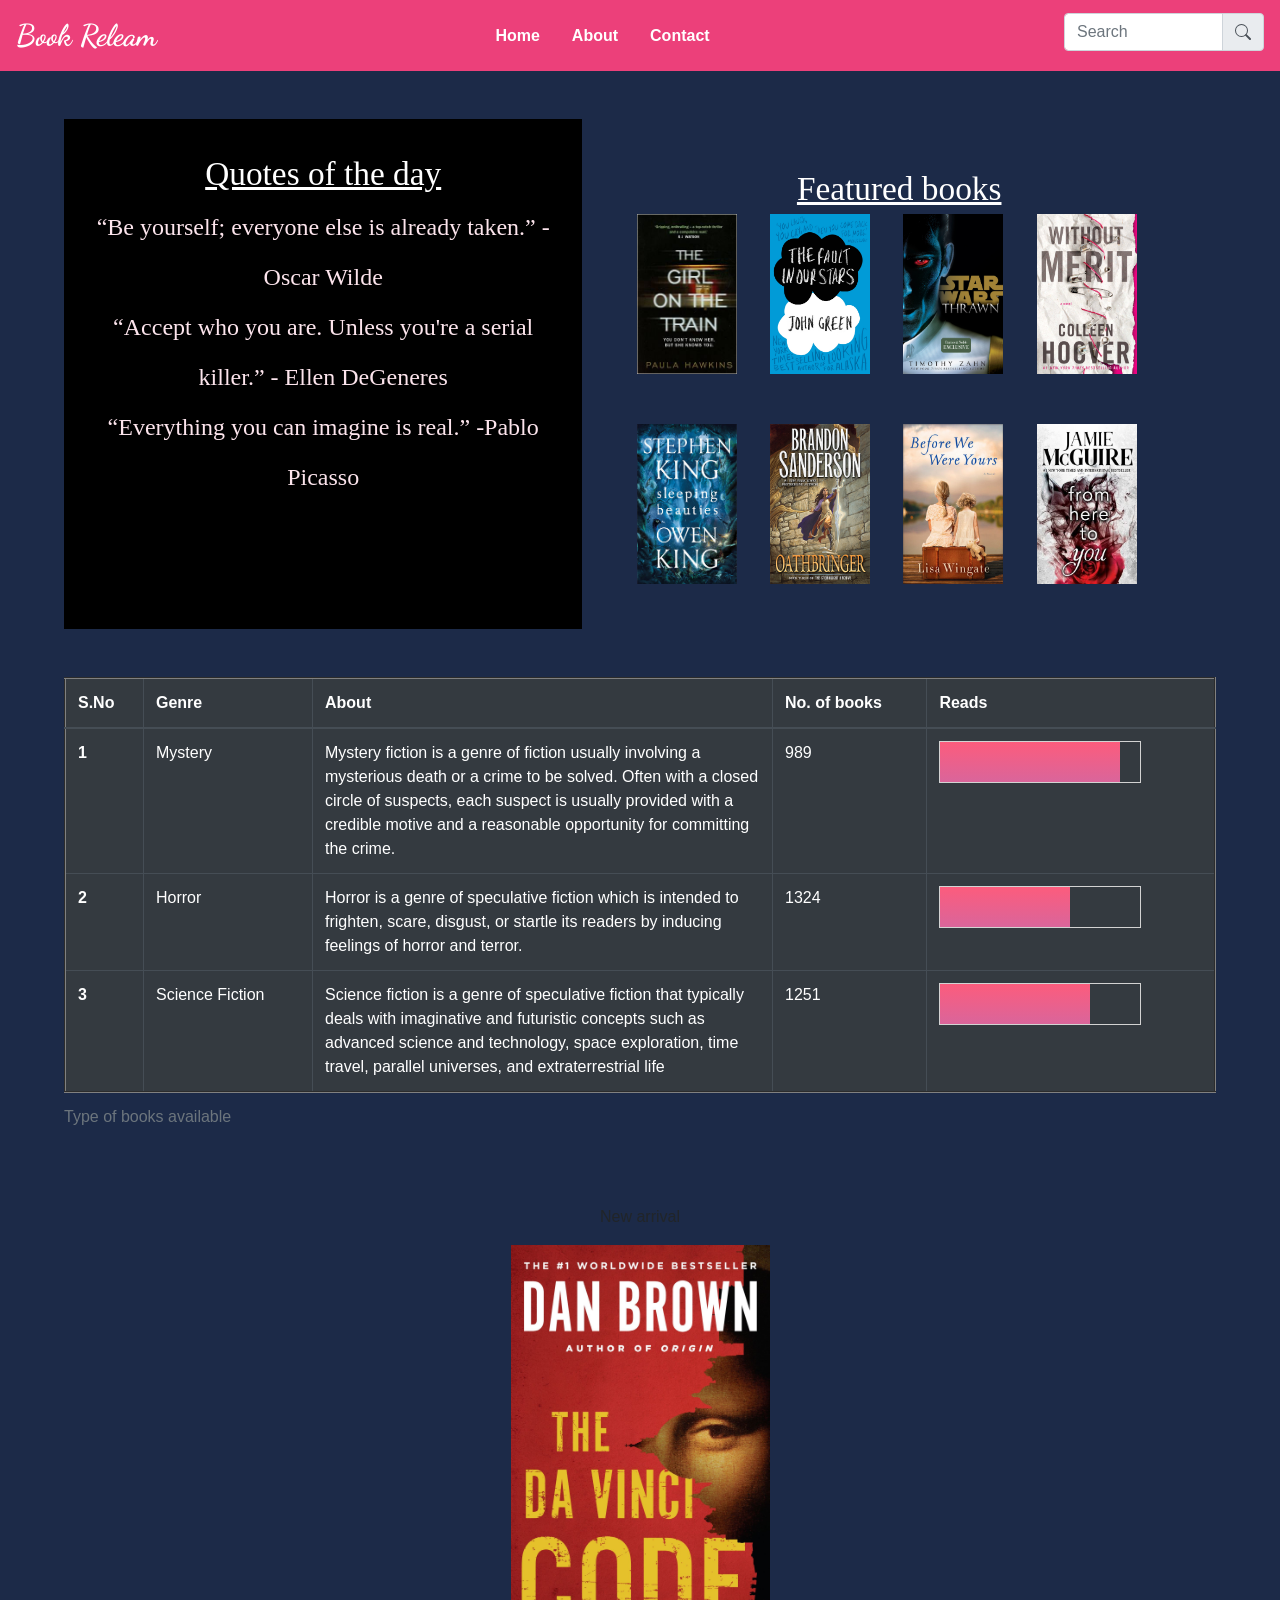
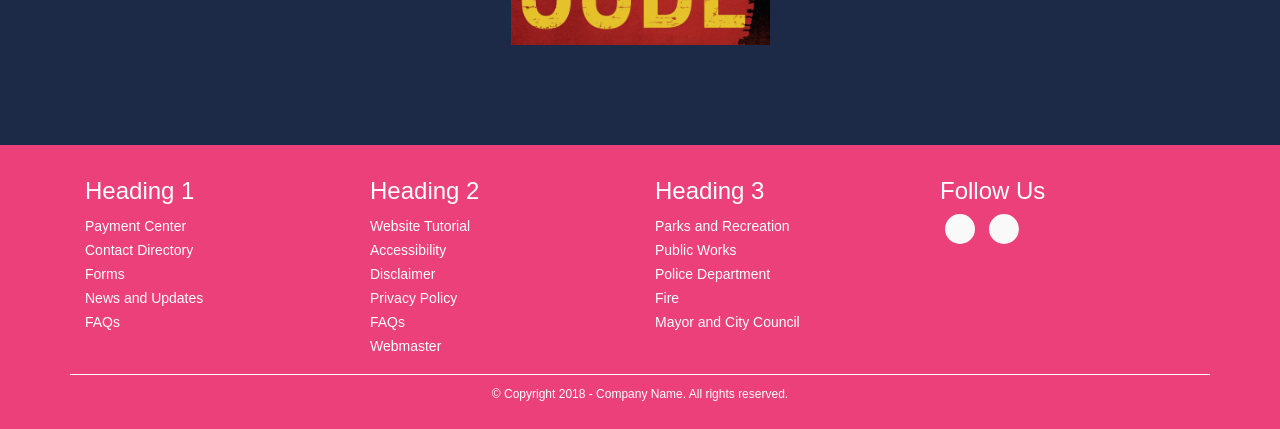
==== lab/html/index.html @ 5e1a0100 "Update index.html" ====
<!doctype html>
<html lang="en">
  <head>
    <!-- Required meta tags -->
    <meta charset="utf-8">
    <meta name="viewport" content="width=device-width, initial-scale=1, shrink-to-fit=no">

    <!-- Bootstrap CSS -->
    <link rel="stylesheet" href="https://stackpath.bootstrapcdn.com/bootstrap/4.5.0/css/bootstrap.min.css" integrity="sha384-9aIt2nRpC12Uk9gS9baDl411NQApFmC26EwAOH8WgZl5MYYxFfc+NcPb1dKGj7Sk" crossorigin="anonymous">
    <link rel="stylesheet" href="../css/style1.css"> 

    <title>Home</title>

    <style type="text/css">

      .quote
 {font-size: 25pt;
  font-family:gabriola, Georgia, times;
  color:white ;
  background-color:black;
  opacity:1;
  position:static;
}

.featured
 {font-size: 25pt;
  font-family:gabriola, Georgia, times;
  color:white;
  width: 55%;
  position:static;
 }   

can{
background: #800080;  /* fallback for old browsers */
background: -webkit-linear-gradient(to right, #ffc0cb, #800080);  /* Chrome 10-25, Safari 5.1-6 */
background: linear-gradient(to right, #ffc0cb, #800080); /* W3C, IE 10+/ Edge, Firefox 16+, Chrome 26+, Opera 12+, Safari 7+ */
}


    </style>
  </head>

  



  <body>
    
  <nav class="navbar navbar-light" id="navbar">
  <a href="index.html" class="navbar-brand " id="logo">Book Releam</a>
  <ul class="nav justify-content-center" class="navlink" style="font-weight: bold;">
  <li class="nav-item">
    <a  href="index.html">Home</a>&emsp;&emsp;
  </li>
  <li class="nav-item">
    <a href="about.html">About</a>&emsp;&emsp;
  </li>
  <li class="nav-item">
    <a href="contact.html">Contact</a>&emsp;&emsp;
  </li>
</ul>
  <!-- Search form -->
<div class="input-group mb-2" style="width: 200px;">
  <input type="text" class="form-control" placeholder="Search" aria-label="Recipient's username" aria-describedby="basic-addon2">
  <div class="input-group-append">
    <span class="input-group-text" id="basic-addon2"><svg class="bi bi-search" width="1em" height="1em" viewBox="0 0 16 16" fill="currentColor" xmlns="http://www.w3.org/2000/svg">
  <path fill-rule="evenodd" d="M10.442 10.442a1 1 0 0 1 1.415 0l3.85 3.85a1 1 0 0 1-1.414 1.415l-3.85-3.85a1 1 0 0 1 0-1.415z"/>
  <path fill-rule="evenodd" d="M6.5 12a5.5 5.5 0 1 0 0-11 5.5 5.5 0 0 0 0 11zM13 6.5a6.5 6.5 0 1 1-13 0 6.5 6.5 0 0 1 13 0z"/>
</svg></span>
  </div>
</div>
</nav>
<br><br>

<table width="90%" cellpadding="30" align="Center" >
    <tr align="center">
      <td class="quote" align="center"> <u>Quotes of the day</u> <br>

 <font face="Footlight MT", size= 5, color="#fce4ec ">
 “Be yourself; everyone else is already taken.” - Oscar Wilde <br>
 
 “Accept who you are. Unless you're a serial killer.” - Ellen DeGeneres <br>

 
  “Everything you can imagine is real.” -Pablo Picasso <br>
   
 <br><br>
 </font> </td>
<td  class="featured" align="center"><u> Featured books </u><br>
 <a href="Mystery2.html" target="_blank"><img src="../images/Thegirl.jpg" alt="The girl on the train" height="160" width="100"></a> &ensp;
 <a href="Fiction2.html" target="_blank"><img src="../images/Fault.jpg" alt="fault in our starts" height="160" width="100"></a> &ensp;
 <a href="Scific2.html" target="_blank"><img src="../images/Thrawn.jpg" alt="Thrawn" height="160" width="100"></a> &ensp;
 <a href="romance1.html" target="_blank"><img src="../images/Without.jpg" alt="without Merit" height="160" width="100"></a> &ensp; 

<br><br>
 <a href="horror1.html" target="_blank"><img src="../images/Sleeping.jpg" alt="Sleeping beauties" height="160" width="100"></a> &ensp;
 <a href="Fantasy2.html" target="_blank"><img src="../images/Oathbringer.jpg" alt="Oathbringer" height="160" width="100"></a> &ensp;
 <a href="Fiction3.html" target="_blank"><img src="../images/Before.jpg" alt="Before We Were Yours" height="160" width="100"></a> &ensp;
<a href="horror2.html" target="_blank"><img src="../images/Romance3.jpg" alt="from here to you" height="160" width="100"></a> &ensp;
</tr>
</table>

<br><br>


<div align="center">
<div style="width: 90%;">
<table class="table table-dark" border="2" cellpadding="20">
  <caption>Type of books available</caption>
  <thead>
    <tr>
      <th scope="col">S.No</th>
      <th scope="col">Genre</th>
      <th scope="col">About</th>
      <th scope="col">No. of books</th>
      <th scope="col">Reads</th>
    </tr>
  </thead>
  <tbody>
    <tr>
      <th scope="row">1</th>
      <td><a href="mystery.html"> Mystery</a></td>
      <td width="40%">Mystery fiction is a genre of fiction usually involving a mysterious death or a crime to be solved. Often with a closed circle of suspects, each suspect is usually provided with a credible motive and a reasonable opportunity for committing the crime.</td>
      <td>989</td>
      <td><canvas id="myCanvas" width="200" height="40" style="border:1px solid #d3d3d3;">
Your browser does not support the HTML5 canvas tag.</canvas>

<script>
var c = document.getElementById("myCanvas");
var ctx = c.getContext("2d");
var my_gradient = ctx.createLinearGradient(0, 0, 0, 170);
my_gradient.addColorStop(0, "#FC5C7D");
my_gradient.addColorStop(1, "#6A82FB");
ctx.fillStyle = my_gradient;
ctx.fillRect(0, 0, 180, 40);
</script></td>
    </tr>
    <tr>
      <th scope="row">2</th>
      <td><a href="horror.html">Horror</a></td>
      <td >Horror is a genre of speculative fiction which is intended to frighten, scare, disgust, or startle its readers by inducing feelings of horror and terror.</td>
      <td>1324</td>
      <td><canvas id="myCanvas1" width="200" height="40" style="border:1px solid #d3d3d3;">
Your browser does not support the HTML5 canvas tag.</canvas>

<script>
var c = document.getElementById("myCanvas1");
var ctx = c.getContext("2d");
var my_gradient = ctx.createLinearGradient(0, 0, 0, 170);
my_gradient.addColorStop(0, "#FC5C7D");
my_gradient.addColorStop(1, "#6A82FB");
ctx.fillStyle = my_gradient;
ctx.fillRect(0, 0, 130, 40);
</script></td>
    </tr>
    <tr>
      <th scope="row">3</th>
      <td><a href="science_fiction.html">Science Fiction</a></td>
      <td>Science fiction is a genre of speculative fiction that typically deals with imaginative and futuristic concepts such as advanced science and technology, space exploration, time travel, parallel universes, and extraterrestrial life</td>
      <td>1251</td>
      <td><canvas id="myCanvas2" width="200" height="40" style="border:1px solid #d3d3d3;">
Your browser does not support the HTML5 canvas tag.</canvas>

<script>
var c = document.getElementById("myCanvas2");
var ctx = c.getContext("2d");
var my_gradient = ctx.createLinearGradient(0, 0, 0, 170);
my_gradient.addColorStop(0, "#FC5C7D");
my_gradient.addColorStop(1, "#6A82FB");
ctx.fillStyle = my_gradient;
ctx.fillRect(0, 0, 150, 40);
</script></td>
    </tr>
  </tbody>
</table>
</div>
</div>
<br><br>

<div align="center">
<p> New arrival </p>
<img src="../images/new.jpg" alt="The vinci code" height="400" width="259" usemap="#workmap">

<map name="workmap">
  <area shape="rect" coords="4,162,248,393" alt="book" href="https://en.wikipedia.org/wiki/The_Da_Vinci_Code" target="_blank">
  <area shape="rect" coords="6,14,250,136" alt="author" href="https://danbrown.com/" target="_blank">
 
</map>
</div>





<footer class="mainfooter" role="contentinfo">
  <div class="footer-middle">
  <div class="container">
    <div class="row">
      <div class="col-md-3 col-sm-6">
        <!--Column1-->
        <div class="footer-pad">
          <h4>Heading 1</h4>
          <ul class="list-unstyled">
            <li><a href="#"></a></li>
            <li><a href="#">Payment Center</a></li>
            <li><a href="#">Contact Directory</a></li>
            <li><a href="#">Forms</a></li>
            <li><a href="#">News and Updates</a></li>
            <li><a href="#">FAQs</a></li>
          </ul>
        </div>
      </div>
      <div class="col-md-3 col-sm-6">
        <!--Column1-->
        <div class="footer-pad">
          <h4>Heading 2</h4>
          <ul class="list-unstyled">
            <li><a href="#">Website Tutorial</a></li>
            <li><a href="#">Accessibility</a></li>
            <li><a href="#">Disclaimer</a></li>
            <li><a href="#">Privacy Policy</a></li>
            <li><a href="#">FAQs</a></li>
            <li><a href="#">Webmaster</a></li>
          </ul>
        </div>
      </div>
      <div class="col-md-3 col-sm-6">
        <!--Column1-->
        <div class="footer-pad">
          <h4>Heading 3</h4>
          <ul class="list-unstyled">
            <li><a href="#">Parks and Recreation</a></li>
            <li><a href="#">Public Works</a></li>
            <li><a href="#">Police Department</a></li>
            <li><a href="#">Fire</a></li>
            <li><a href="#">Mayor and City Council</a></li>
            <li>
              <a href="#"></a>
            </li>
          </ul>
        </div>
      </div>
      <div class="col-md-3">
        <h4>Follow Us</h4>
            <ul class="social-network social-circle">
             <li><a href="#" class="icoFacebook" title="Facebook"><i class="fa fa-facebook"></i></a></li>
             <li><a href="#" class="icoLinkedin" title="Linkedin"><i class="fa fa-linkedin"></i></a></li>
            </ul>       
    </div>
    </div>
  <div class="row">
    <div class="col-md-12 copy">
      <p class="text-center">&copy; Copyright 2018 - Company Name.  All rights reserved.</p>
    </div>
  </div>

  </div>
  </div>
</footer>
    


 

    <!-- Optional JavaScript -->
    <!-- jQuery first, then Popper.js, then Bootstrap JS -->
    <script src="https://code.jquery.com/jquery-3.5.1.slim.min.js" integrity="sha384-DfXdz2htPH0lsSSs5nCTpuj/zy4C+OGpamoFVy38MVBnE+IbbVYUew+OrCXaRkfj" crossorigin="anonymous"></script>
    <script src="https://cdn.jsdelivr.net/npm/popper.js@1.16.0/dist/umd/popper.min.js" integrity="sha384-Q6E9RHvbIyZFJoft+2mJbHaEWldlvI9IOYy5n3zV9zzTtmI3UksdQRVvoxMfooAo" crossorigin="anonymous"></script>
    <script src="https://stackpath.bootstrapcdn.com/bootstrap/4.5.0/js/bootstrap.min.js" integrity="sha384-OgVRvuATP1z7JjHLkuOU7Xw704+h835Lr+6QL9UvYjZE3Ipu6Tp75j7Bh/kR0JKI" crossorigin="anonymous"></script>
  </body>
</html>
---- lab/css/style1.css ----
@import url('https://fonts.googleapis.com/css2?family=Dancing+Script:wght@700&display=swap');

body{
  background-color:#1c2a48;
}

#logo{
	font-family: 'Dancing Script', cursive;
	font-weight: bold;
	font-size: 30px;
	color:white;
}

#navbar{
	background-color: #ec407a;
}

a:link {
  color: white;
}

/* visited link */
a:visited {
  color: white;
}

/* mouse over link */
a:hover {
  color: black;
}

/* selected link */
a:active {
  color: white;
}

/*FOOTER*/

footer {
  /*background: #16222A;
  background: -webkit-linear-gradient(59deg, #3A6073, #16222A);
  background: linear-gradient(59deg, #3A6073, #16222A);*/
  background-color: #ec407a;
  color: white;
  margin-top:100px;
}

footer a {
  color: #fff;
  font-size: 14px;
  transition-duration: 0.2s;
}

footer a:hover {
  color: #FA944B;
  text-decoration: none;
}

.copy {
  font-size: 12px;
  padding: 10px;
  border-top: 1px solid #FFFFFF;
}

.footer-middle {
  padding-top: 2em;
  color: white;
}


/*SOCİAL İCONS*/

/* footer social icons */

ul.social-network {
  list-style: none;
  display: inline;
  margin-left: 0 !important;
  padding: 0;
}

ul.social-network li {
  display: inline;
  margin: 0 5px;
}


/* footer social icons */

.social-network a.icoFacebook:hover {
  background-color: #3B5998;
}

.social-network a.icoLinkedin:hover {
  background-color: #007bb7;
}

.social-network a.icoFacebook:hover i,
.social-network a.icoLinkedin:hover i {
  color: #fff;
}

.social-network a.socialIcon:hover,
.socialHoverClass {
  color: #44BCDD;
}

.social-circle li a {
  display: inline-block;
  position: relative;
  margin: 0 auto 0 auto;
  -moz-border-radius: 50%;
  -webkit-border-radius: 50%;
  border-radius: 50%;
  text-align: center;
  width: 30px;
  height: 30px;
  font-size: 15px;
}

.social-circle li i {
  margin: 0;
  line-height: 30px;
  text-align: center;
}

.social-circle li a:hover i,
.triggeredHover {
  -moz-transform: rotate(360deg);
  -webkit-transform: rotate(360deg);
  -ms--transform: rotate(360deg);
  transform: rotate(360deg);
  -webkit-transition: all 0.2s;
  -moz-transition: all 0.2s;
  -o-transition: all 0.2s;
  -ms-transition: all 0.2s;
  transition: all 0.2s;
}

.social-circle i {
  color: #595959;
  -webkit-transition: all 0.8s;
  -moz-transition: all 0.8s;
  -o-transition: all 0.8s;
  -ms-transition: all 0.8s;
  transition: all 0.8s;
}

.social-network a {
  background-color: #F9F9F9;
}
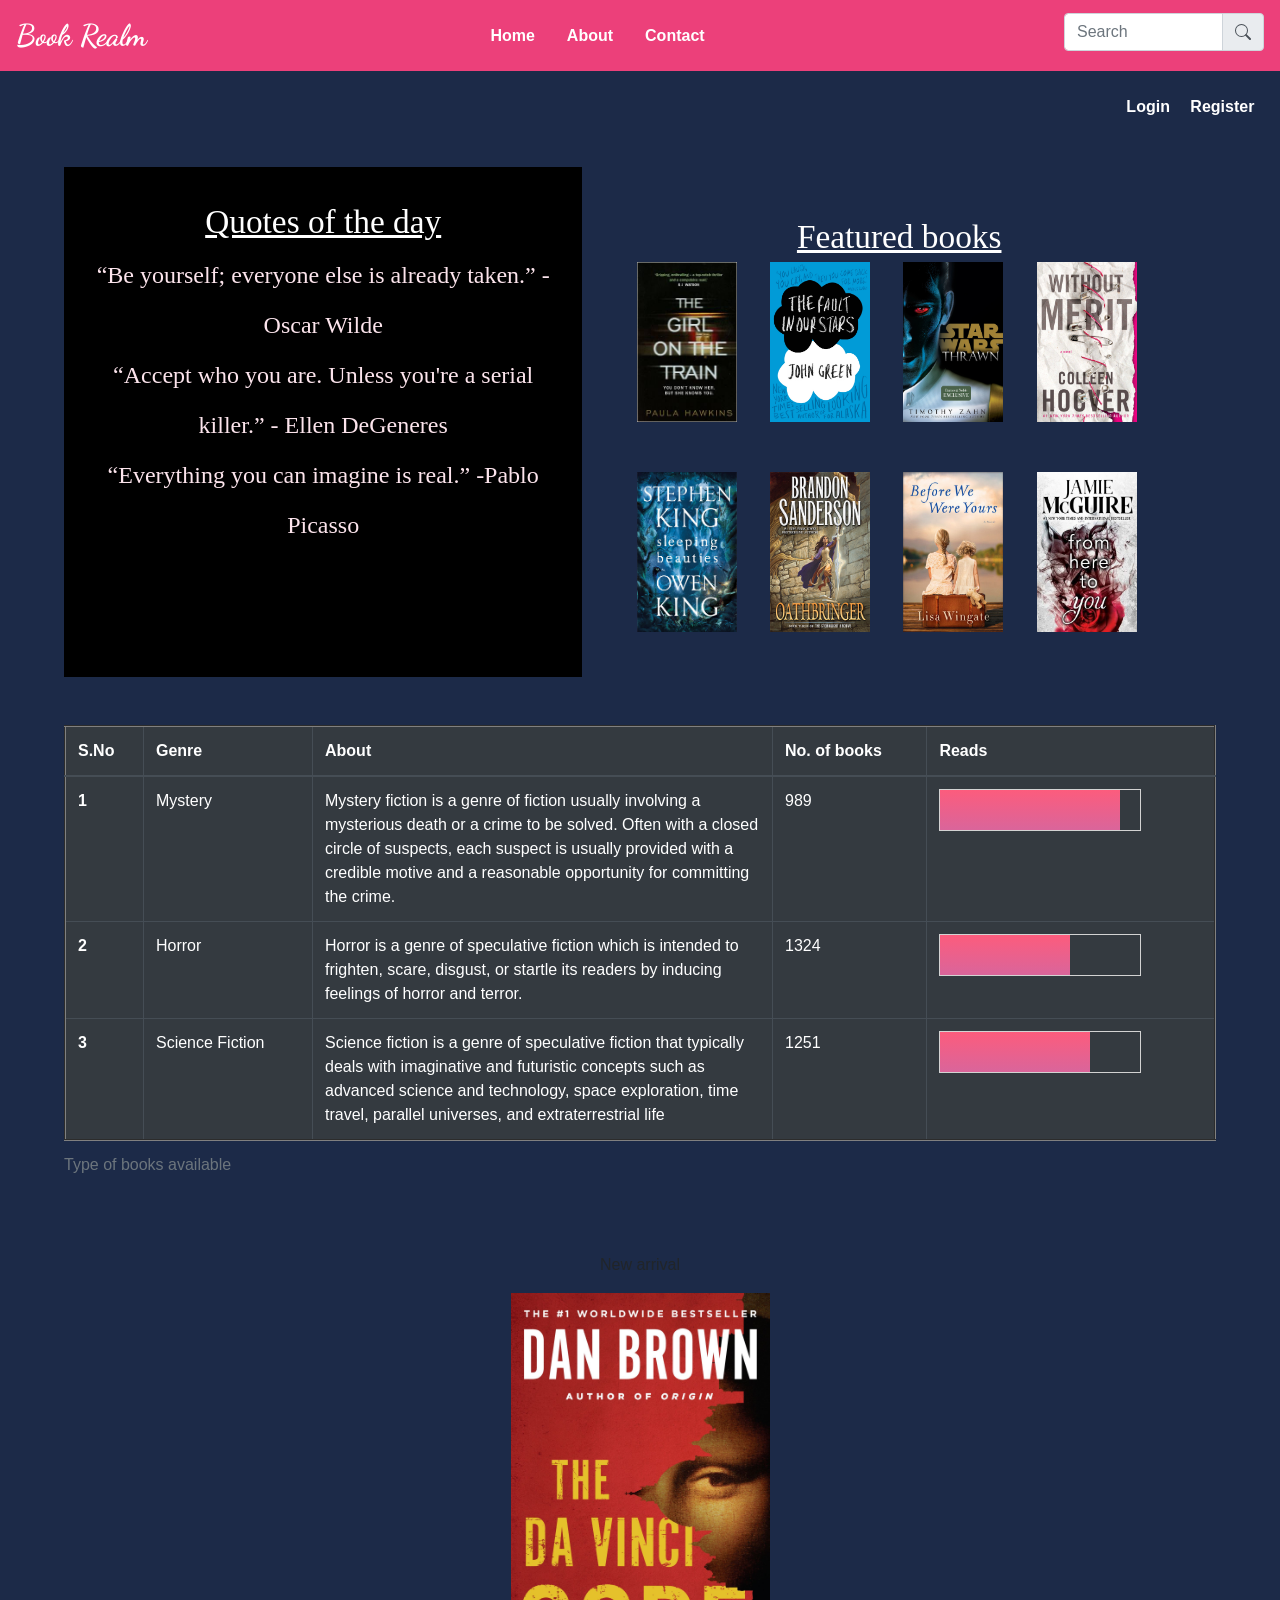
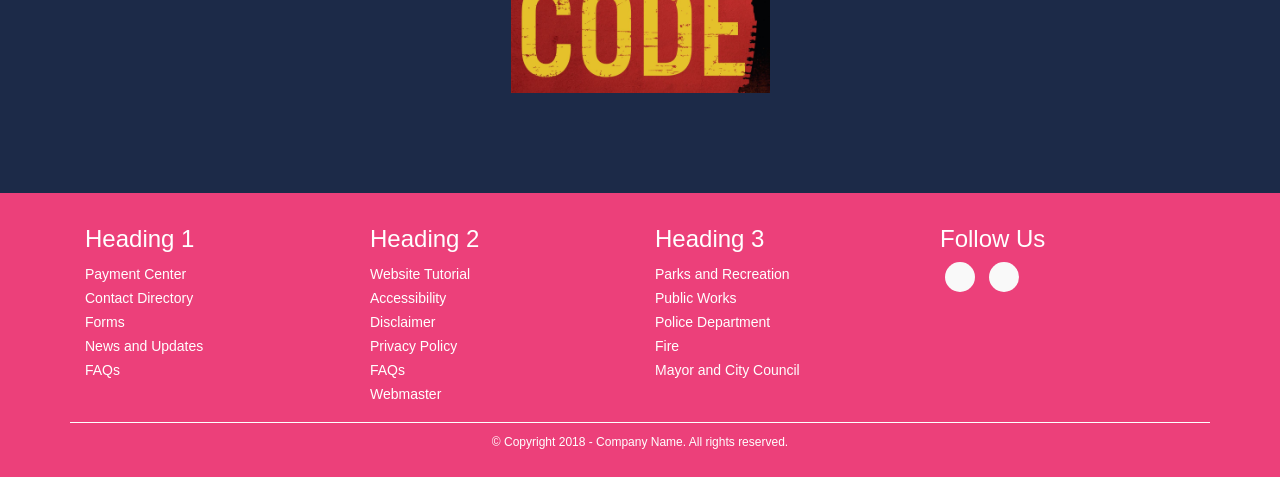
==== commit 8974bf25: "additions" ====
--- a/lab/html/index.html
+++ b/lab/html/index.html
@@ -30,13 +30,6 @@
   position:static;
  }   
 
-can{
-background: #800080;  /* fallback for old browsers */
-background: -webkit-linear-gradient(to right, #ffc0cb, #800080);  /* Chrome 10-25, Safari 5.1-6 */
-background: linear-gradient(to right, #ffc0cb, #800080); /* W3C, IE 10+/ Edge, Firefox 16+, Chrome 26+, Opera 12+, Safari 7+ */
-}
-
-
     </style>
   </head>
 
@@ -47,10 +40,10 @@
   <body>
     
   <nav class="navbar navbar-light" id="navbar">
-  <a href="index.html" class="navbar-brand " id="logo">Book Releam</a>
+  <a href="index.html" class="navbar-brand " id="logo">Book Realm</a>
   <ul class="nav justify-content-center" class="navlink" style="font-weight: bold;">
   <li class="nav-item">
-    <a  href="index.html">Home</a>&emsp;&emsp;
+    <a href="index.html">Home</a>&emsp;&emsp;
   </li>
   <li class="nav-item">
     <a href="about.html">About</a>&emsp;&emsp;
@@ -70,6 +63,19 @@
   </div>
 </div>
 </nav>
+<br>
+
+
+<div align="center" class="sr">
+	<div align="right">
+		
+       <a href="login.html">Login</a>&emsp;
+       <a href="register.html" target="_blank">Register</a>
+
+
+	</div>
+</div>
+
 <br><br>
 
 <table width="90%" cellpadding="30" align="Center" >
--- a/lab/css/style1.css
+++ b/lab/css/style1.css
@@ -34,6 +34,16 @@
 a:active {
   color: white;
 }
+
+
+.sr{
+  width:98%;
+  font-weight: bold;
+  color: white;
+}
+
+
+
 
 /*FOOTER*/
 
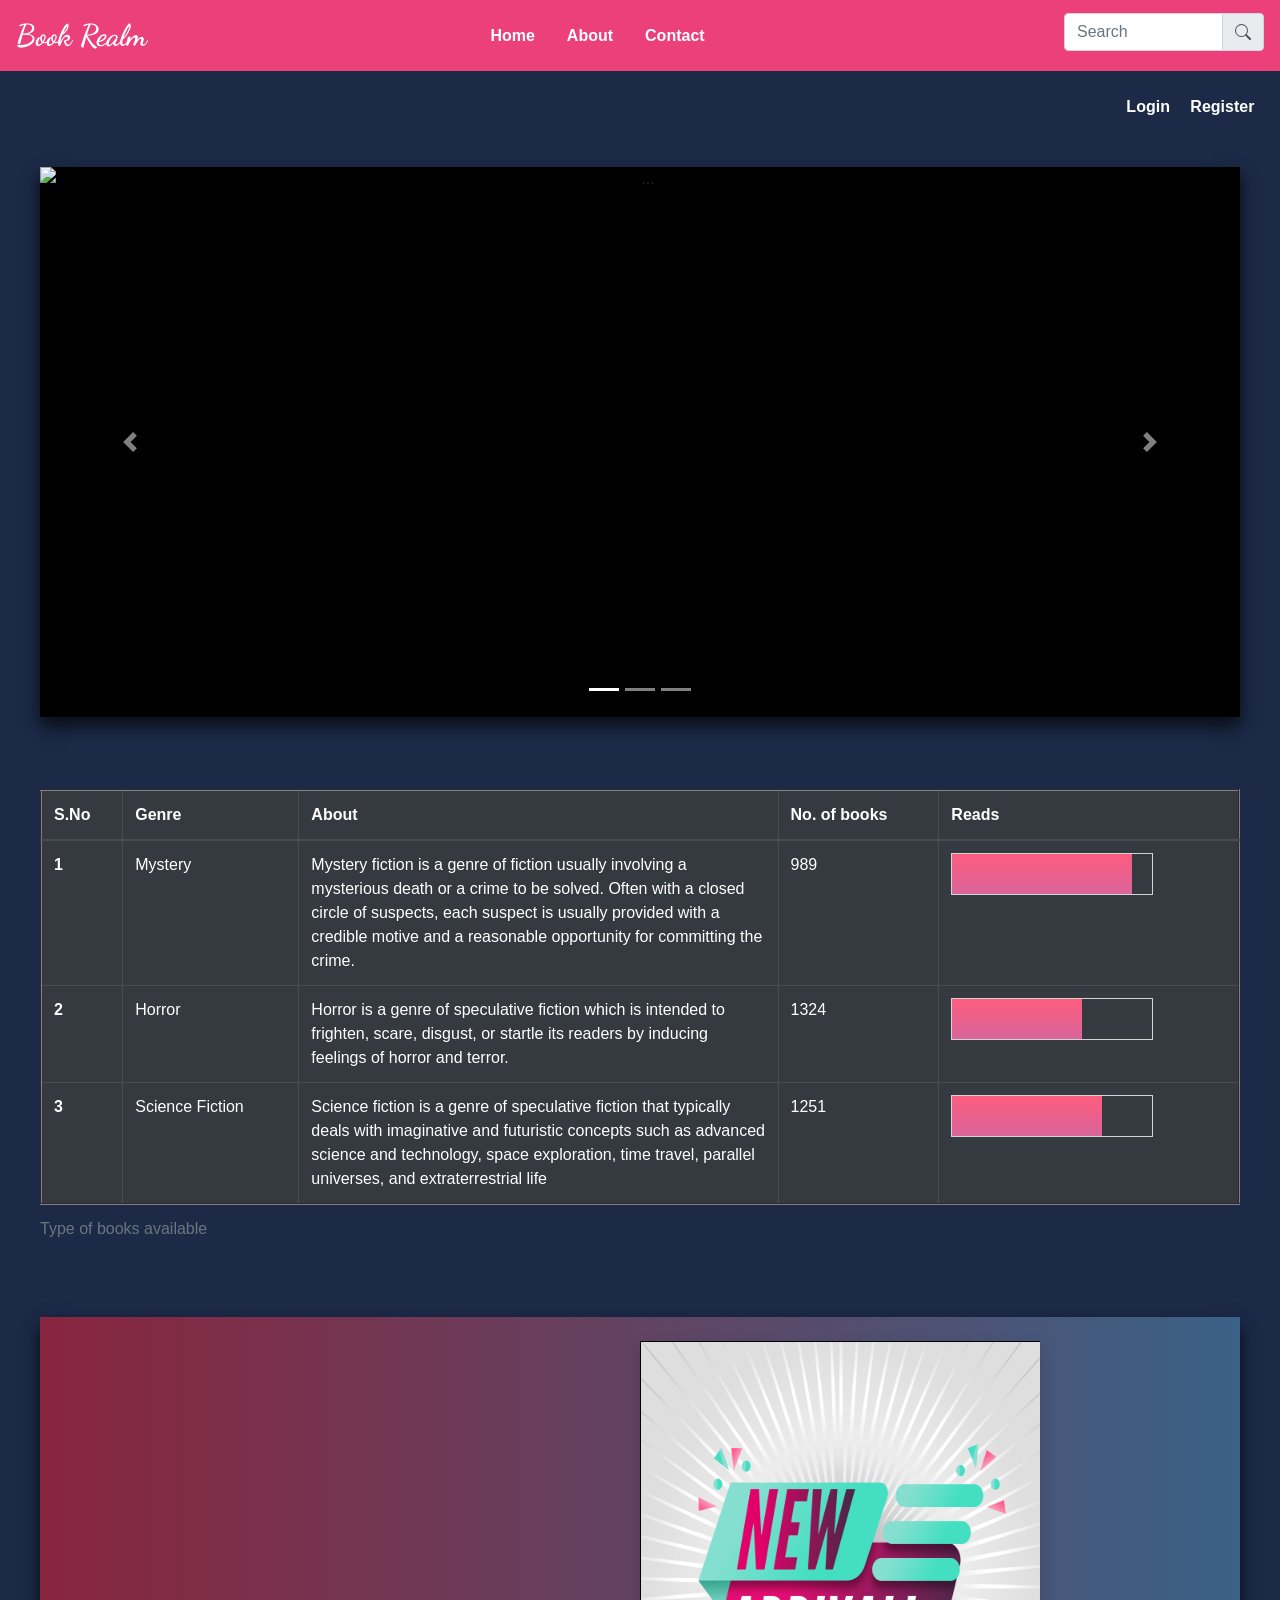
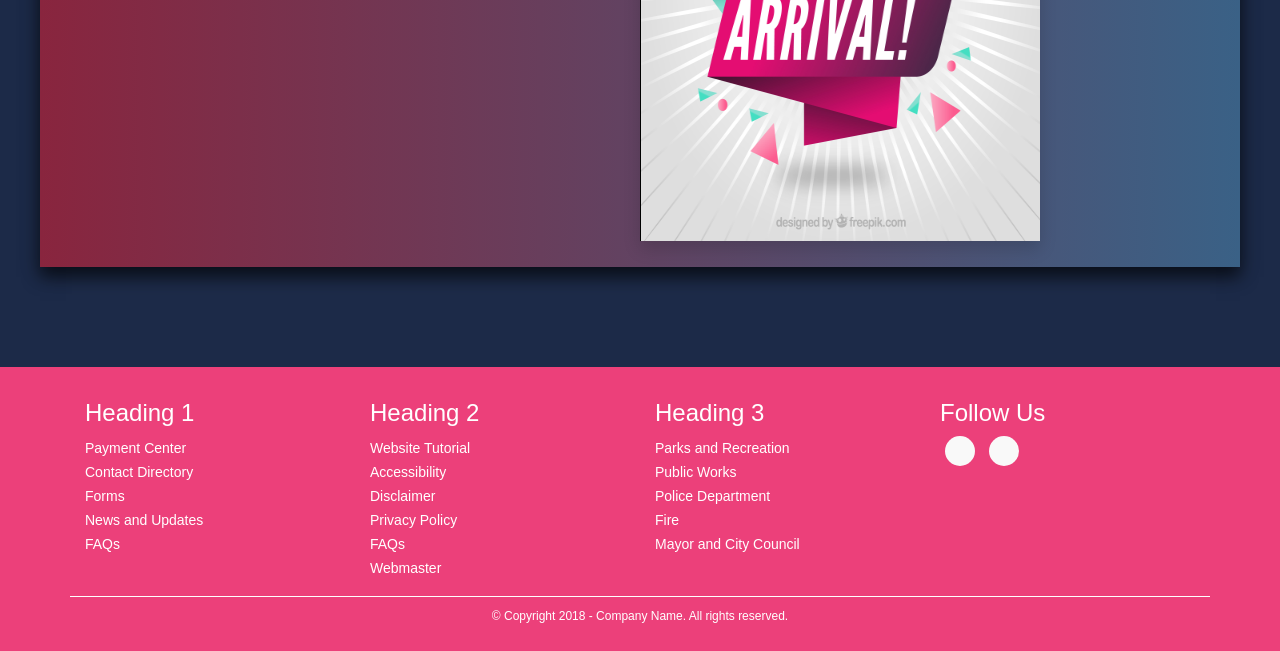
==== commit cdb82be7: "additions" ====
--- a/lab/html/index.html
+++ b/lab/html/index.html
@@ -10,6 +10,9 @@
     <link rel="stylesheet" href="../css/style1.css"> 
 
     <title>Home</title>
+    
+    <script type="text/JavaScript" src="https://cdnjs.cloudflare.com/ajax/libs/jquery/3.5.1/jquery.min.js"></script>
+    <script type="text/JavaScript" src="../jquery/turn.min.js"></script>
 
     <style type="text/css">
 
@@ -17,7 +20,7 @@
  {font-size: 25pt;
   font-family:gabriola, Georgia, times;
   color:white ;
-  background-color:black;
+  background-color:transparent;
   opacity:1;
   position:static;
 }
@@ -28,12 +31,37 @@
   color:white;
   width: 55%;
   position:static;
- }   
-
+ } 
+
+
+ #flipbook .page {
+    background-color: white;
+    color: black;
+    border:1px solid;
+ }
+
+ #box{
+ 	box-shadow:0 10px 16px 0 rgba(0,0,0,0.6),0 6px 20px 0 rgba(0,0,0,0.19) !important;
+ 	height: 550px;
+ 	width: 1200px;
+ 	background-color: black;
+ 	background: #3a6186;  /* fallback for old browsers */
+background: -webkit-linear-gradient(to right, #89253e, #3a6186);  /* Chrome 10-25, Safari 5.1-6 */
+background: linear-gradient(to right, #89253e, #3a6186); /* W3C, IE 10+/ Edge, Firefox 16+, Chrome 26+, Opera 12+, Safari 7+ */
+
+
+    
+ }
+
+.carousel {
+  width:1200px;
+  height:550px;
+  box-shadow:0 10px 16px 0 rgba(0,0,0,0.6),0 6px 20px 0 rgba(0,0,0,0.19) !important;
+  background-color: black;
+}
+ 
     </style>
   </head>
-
-  
 
 
 
@@ -77,40 +105,39 @@
 </div>
 
 <br><br>
-
-<table width="90%" cellpadding="30" align="Center" >
-    <tr align="center">
-      <td class="quote" align="center"> <u>Quotes of the day</u> <br>
-
- <font face="Footlight MT", size= 5, color="#fce4ec ">
- “Be yourself; everyone else is already taken.” - Oscar Wilde <br>
- 
- “Accept who you are. Unless you're a serial killer.” - Ellen DeGeneres <br>
-
- 
-  “Everything you can imagine is real.” -Pablo Picasso <br>
-   
- <br><br>
- </font> </td>
-<td  class="featured" align="center"><u> Featured books </u><br>
- <a href="Mystery2.html" target="_blank"><img src="../images/Thegirl.jpg" alt="The girl on the train" height="160" width="100"></a> &ensp;
- <a href="Fiction2.html" target="_blank"><img src="../images/Fault.jpg" alt="fault in our starts" height="160" width="100"></a> &ensp;
- <a href="Scific2.html" target="_blank"><img src="../images/Thrawn.jpg" alt="Thrawn" height="160" width="100"></a> &ensp;
- <a href="romance1.html" target="_blank"><img src="../images/Without.jpg" alt="without Merit" height="160" width="100"></a> &ensp; 
-
-<br><br>
- <a href="horror1.html" target="_blank"><img src="../images/Sleeping.jpg" alt="Sleeping beauties" height="160" width="100"></a> &ensp;
- <a href="Fantasy2.html" target="_blank"><img src="../images/Oathbringer.jpg" alt="Oathbringer" height="160" width="100"></a> &ensp;
- <a href="Fiction3.html" target="_blank"><img src="../images/Before.jpg" alt="Before We Were Yours" height="160" width="100"></a> &ensp;
-<a href="horror2.html" target="_blank"><img src="../images/Romance3.jpg" alt="from here to you" height="160" width="100"></a> &ensp;
-</tr>
-</table>
-
-<br><br>
-
-
 <div align="center">
-<div style="width: 90%;">
+<div id="carouselExampleIndicators" class="carousel slide" data-ride="carousel">
+  <ol class="carousel-indicators">
+    <li data-target="#carouselExampleIndicators" data-slide-to="0" class="active"></li>
+    <li data-target="#carouselExampleIndicators" data-slide-to="1"></li>
+    <li data-target="#carouselExampleIndicators" data-slide-to="2"></li>
+  </ol>
+  <div class="carousel-inner">
+    <div class="carousel-item active">
+      <img src="../images/car3.png"   width="1200" height="500" class="d-block w-100" alt="...">
+    </div>
+    <div class="carousel-item">
+      <img src="../images/car2.png"   width="1200" height="500" class="d-block w-100" alt="...">
+    </div>
+    <div class="carousel-item">
+      <img src="../images/car1.png"   width="1200" height="500" class="d-block w-100" alt="...">
+    </div>
+  </div>
+  <a class="carousel-control-prev" href="#carouselExampleIndicators" role="button" data-slide="prev">
+    <span class="carousel-control-prev-icon" aria-hidden="true"></span>
+    <span class="sr-only">Previous</span>
+  </a>
+  <a class="carousel-control-next" href="#carouselExampleIndicators" role="button" data-slide="next">
+    <span class="carousel-control-next-icon" aria-hidden="true"></span>
+    <span class="sr-only">Next</span>
+  </a>
+</div>
+</div>
+<br><br><br>
+
+
+<div align="center">
+<div style="width: 1200px;">
 <table class="table table-dark" border="2" cellpadding="20">
   <caption>Type of books available</caption>
   <thead>
@@ -183,19 +210,65 @@
 </div>
 <br><br>
 
-<div align="center">
-<p> New arrival </p>
-<img src="../images/new.jpg" alt="The vinci code" height="400" width="259" usemap="#workmap">
-
-<map name="workmap">
-  <area shape="rect" coords="4,162,248,393" alt="book" href="https://en.wikipedia.org/wiki/The_Da_Vinci_Code" target="_blank">
-  <area shape="rect" coords="6,14,250,136" alt="author" href="https://danbrown.com/" target="_blank">
- 
-</map>
-</div>
-
-
-
+<div class="container-fluid" align="center" id="box">
+	<br>
+    <div id="flipbook" >
+
+	<div>
+		<img src="../images/newa.jpg" alt="new arrivals" height="500" width="400"  >
+	</div>
+    
+    <div>
+      <br>
+    <img src="../images/without.jpg" alt="new arrivals" height="400" width="300" style="border: 2px;">
+    <br>
+    <p><i>by Colleen Hoover</i></p>
+    <p><b>1</b></p>
+	</div>
+
+
+	<div>
+<br>
+    <img src="../images/Oathbringer.jpg" alt="new arrivals" height="400" width="300">
+    <br>
+		<p><i>by Brandon Sanderson</i></p>
+    <p><b>2</b></p>
+	</div>
+
+
+	<div>
+<br>
+    <img src="../images/best1.jpg" alt="new arrivals" height="400" width="300">
+    <br>
+    <p><i>by Celeste Ng</i></p>
+    <p><b>4</b></p>
+  </div>
+
+
+	<div>
+<br>
+    <img src="../images/Scific3.jpg" alt="new arrivals" height="400" width="300">
+    <br>
+    <p><i>by Alexandra Bracken</i></p>
+    <p><b>5</b></p>
+  </div>
+
+</div>
+
+
+<!-- JavaScript for flipbook -->
+
+<script type="text/javascript">
+	
+   $('#flipbook').turn({
+   	width:800,
+   	height:500, 
+    autocenter: true,
+    duration: 2000
+   })
+
+</script>
+</div>
 
 
 <footer class="mainfooter" role="contentinfo">
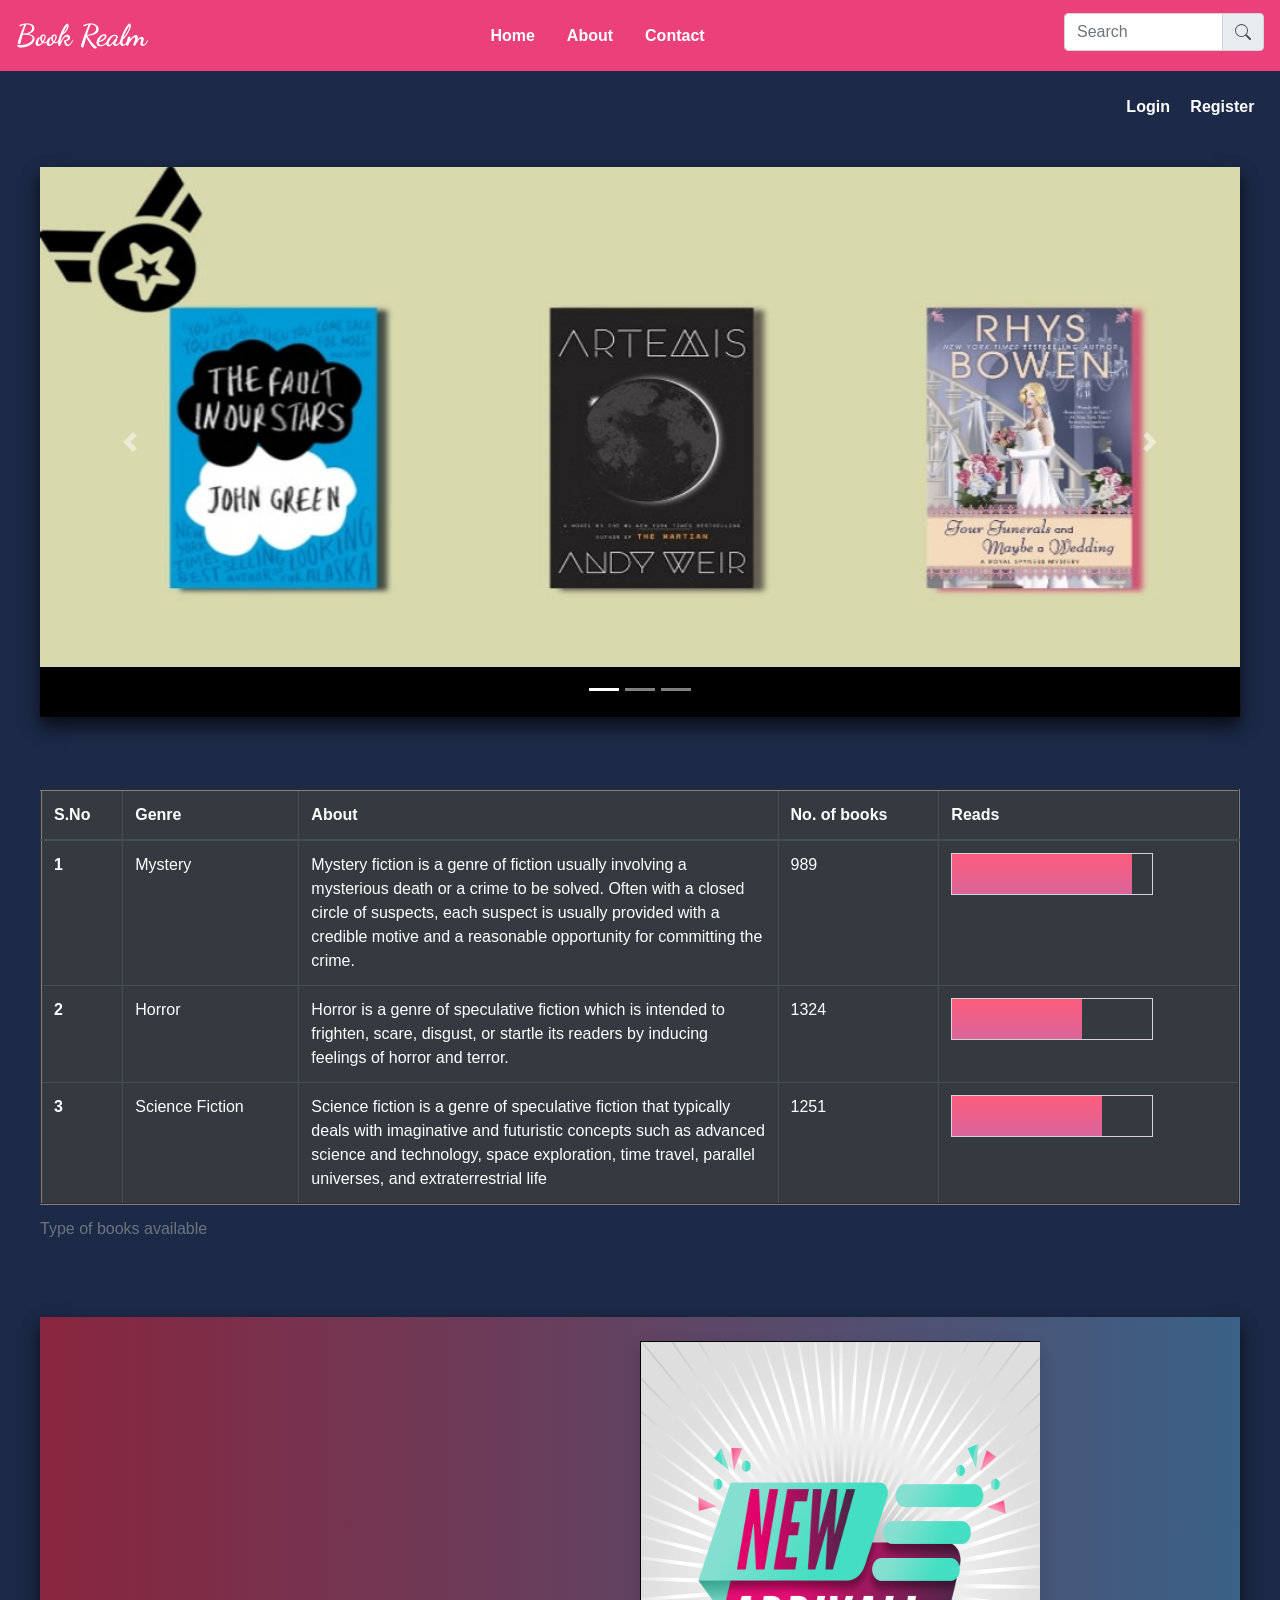
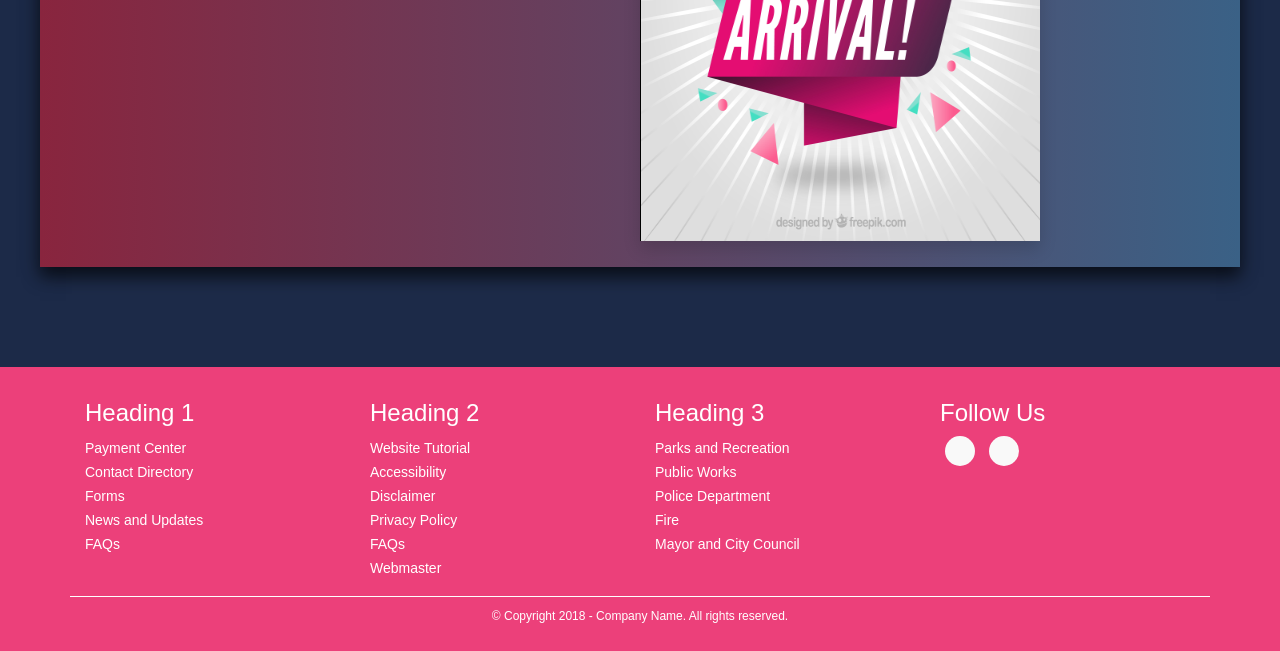
==== commit 0793780f: "update" ====
--- a/lab/html/index.html
+++ b/lab/html/index.html
@@ -114,13 +114,13 @@
   </ol>
   <div class="carousel-inner">
     <div class="carousel-item active">
-      <img src="../images/car3.png"   width="1200" height="500" class="d-block w-100" alt="...">
+      <img src="../images/car3.jpg" width="1200" height="500" class="d-block w-100" alt="...">
     </div>
     <div class="carousel-item">
-      <img src="../images/car2.png"   width="1200" height="500" class="d-block w-100" alt="...">
+      <img src="../images/car2.jpg" width="1200" height="500" class="d-block w-100" alt="...">
     </div>
     <div class="carousel-item">
-      <img src="../images/car1.png"   width="1200" height="500" class="d-block w-100" alt="...">
+      <img src="../images/car1.jpg" width="1200" height="500" class="d-block w-100" alt="...">
     </div>
   </div>
   <a class="carousel-control-prev" href="#carouselExampleIndicators" role="button" data-slide="prev">
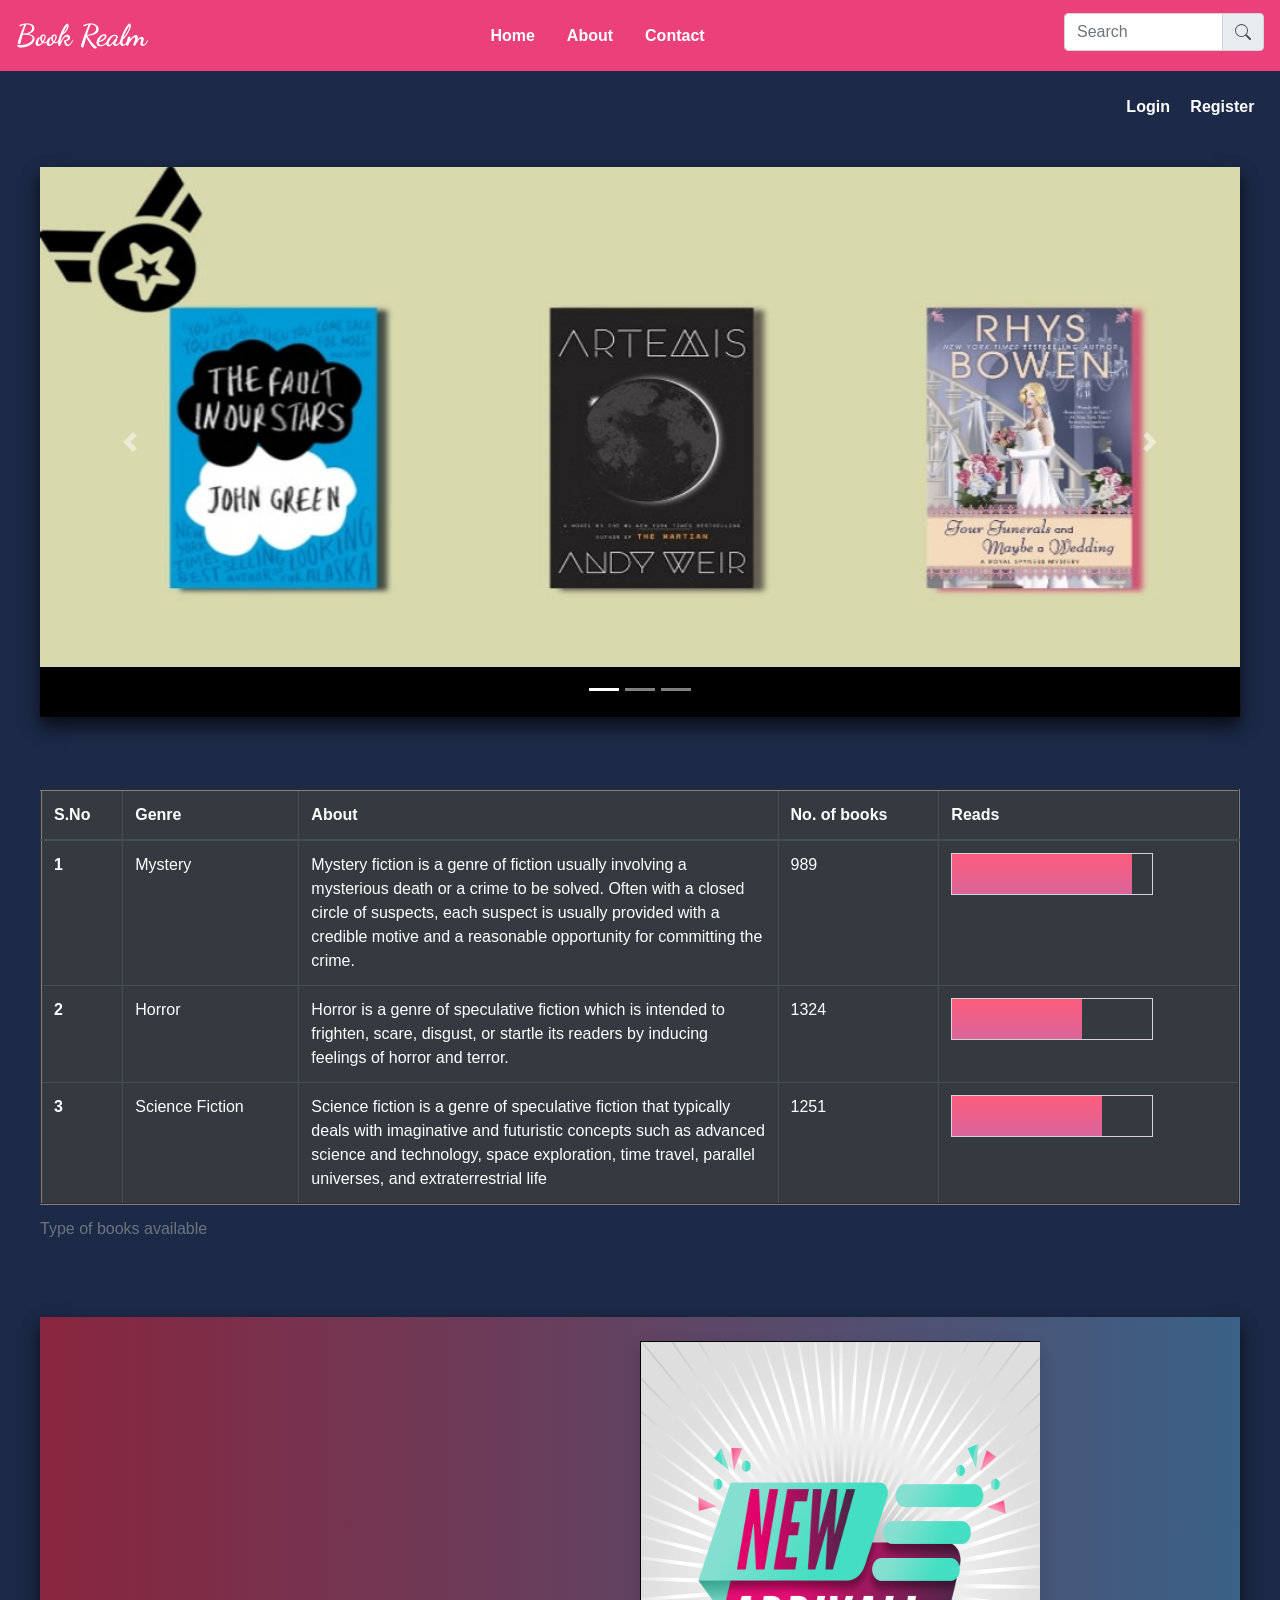
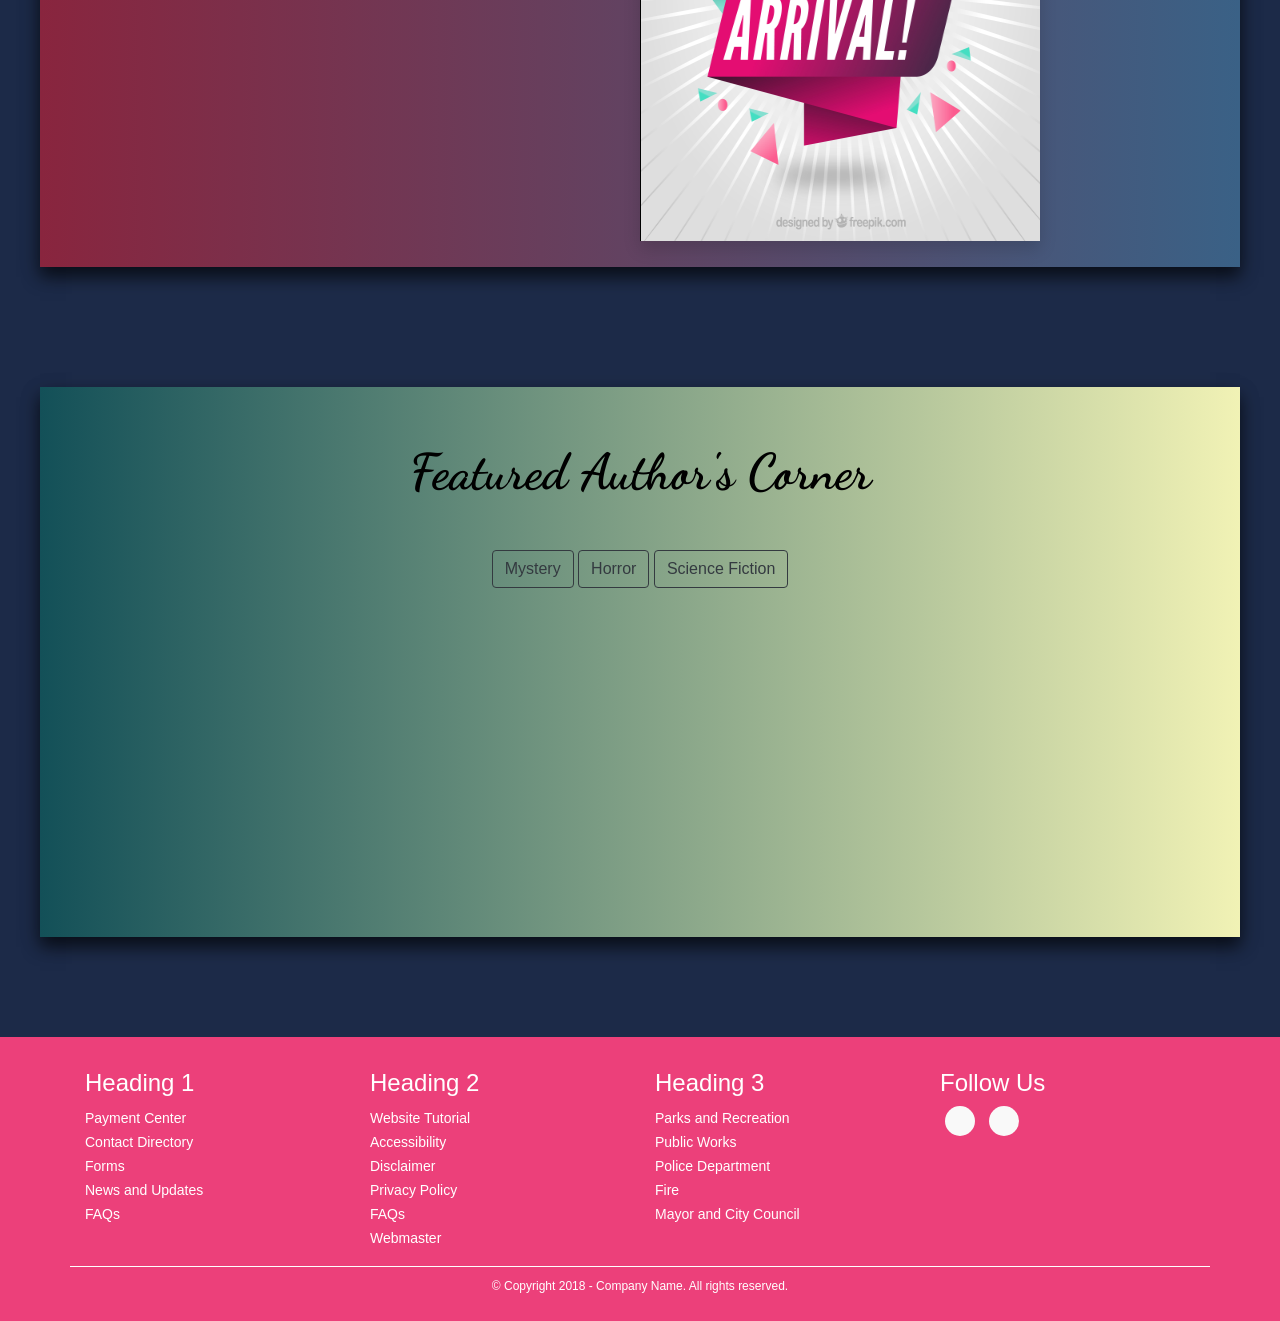
==== commit 4a1581cf: "including xml dom" ====
--- a/lab/html/index.html
+++ b/lab/html/index.html
@@ -8,6 +8,7 @@
     <!-- Bootstrap CSS -->
     <link rel="stylesheet" href="https://stackpath.bootstrapcdn.com/bootstrap/4.5.0/css/bootstrap.min.css" integrity="sha384-9aIt2nRpC12Uk9gS9baDl411NQApFmC26EwAOH8WgZl5MYYxFfc+NcPb1dKGj7Sk" crossorigin="anonymous">
     <link rel="stylesheet" href="../css/style1.css"> 
+    <link rel="stylesheet" href="../css/style3.css">
 
     <title>Home</title>
     
@@ -220,9 +221,9 @@
     
     <div>
       <br>
-    <img src="../images/without.jpg" alt="new arrivals" height="400" width="300" style="border: 2px;">
+    <img src="../images/best3.jpg" alt="new arrivals" height="400" width="300" style="border: 2px;">
     <br>
-    <p><i>by Colleen Hoover</i></p>
+    <p><i>by neil gaiman</i></p>
     <p><b>1</b></p>
 	</div>
 
@@ -254,6 +255,7 @@
   </div>
 
 </div>
+
 
 
 <!-- JavaScript for flipbook -->
@@ -269,6 +271,147 @@
 
 </script>
 </div>
+
+<br><br><br><br><br>
+
+<div class="container-fluid" align="center" id="box" style="background: #F1F2B5;  /* fallback for old browsers */
+background: -webkit-linear-gradient(to right, #135058, #F1F2B5);  /* Chrome 10-25, Safari 5.1-6 */
+background: linear-gradient(to right, #135058, #F1F2B5); /* W3C, IE 10+/ Edge, Firefox 16+, Chrome 26+, Opera 12+, Safari 7+ */
+;"> <br><br>
+<p id="hed">Featured Author's Corner</p>
+<br>
+
+<button type="button" class="btn btn-outline-dark"onclick="mys()">Mystery</button> <button type="button" class="btn btn-outline-dark" onclick="hor()">Horror</button> <button type="button" class="btn btn-outline-dark" onclick="sci()">Science Fiction</button>
+<br>
+<br>
+<br>
+<br>
+<p id="a"></p>
+<script>
+
+function mys(){
+var parser, xmlDoc, x, i, txt;
+var text = 
+"<Mystery>"+
+"<book>"+
+"<title>Into the water</title>"+
+"<author>Paula Hawkins</author>"+
+"<country> United Kingdom </country>"+
+"<published>  05/02/2017 </published>"+
+"</book>"+
+
+"<book>"+
+"<title>The Girl on the Train</title>"+
+"<author>Paula Hawkins</author>"+
+"<country> United Kingdom </country>"+
+"<published>  13 Jan 2015 (Riverhead, US) 15 Jan 2015 (Doubleday, UK) </published>"+
+"</book>"+
+
+"<book>"+
+"<title>Four Weddings and a Funeral</title>"+
+"<author>Richard Curtis</author>"+
+"<country> United Kingdom </country>"+
+"<published>20 January 1994 </published>"+
+"</book>"+
+"</Mystery>";
+
+parser = new DOMParser();
+xmlDoc = parser.parseFromString(text,"text/xml");
+txt="";
+
+x= xmlDoc.getElementsByTagName("author");
+y= xmlDoc.getElementsByTagName("title");
+
+for (i = 0; i< x.length; i++) {
+    txt += (i+1)+". "+x[i].childNodes[0].nodeValue +" - "+y[i].childNodes[0].nodeValue +"<br><br>";
+  }
+  document.getElementById("a").innerHTML = txt;
+}
+
+function hor(){
+var parser, xmlDoc, x, i, txt;
+var text = 
+"<Mystery>"+
+"<book>"+
+"<title>The Year of the Witching</title>"+
+"<author> Alexis Henderson </author>"+
+"<country> United Kingdom </country>"+
+"<published>  05/02/2017 </published>"+
+"</book>"+
+
+"<book>"+
+"<title>A Wicked Magic</title>"+
+"<author> Sasha Laurens </author>"+
+"<country> United Kingdom </country>"+
+"<published>  13 Jan 2015 (Riverhead, US) 15 Jan 2015 (Doubleday, UK) </published>"+
+"</book>"+
+
+"<book>"+
+"<title>The Only Good Indians</title>"+
+"<author>Stephen Graham Jones </author>"+
+"<country> United Kingdom </country>"+
+"<published>20 January 1994 </published>"+
+"</book>"+
+"</Mystery>";
+
+parser = new DOMParser();
+xmlDoc = parser.parseFromString(text,"text/xml");
+txt="";
+
+x= xmlDoc.getElementsByTagName("author");
+y= xmlDoc.getElementsByTagName("title");
+
+for (i = 0; i< x.length; i++) {
+    txt += (i+1)+". "+x[i].childNodes[0].nodeValue +" - "+y[i].childNodes[0].nodeValue +"<br><br>";
+  }
+  document.getElementById("a").innerHTML = txt;
+}
+
+
+function sci(){
+var parser, xmlDoc, x, i, txt;
+var text = 
+"<Mystery>"+
+"<book>"+
+"<title>A Beautifully Foolish Endeavor</title>"+
+"<author>  Hank Green </author>"+
+"<country> United Kingdom </country>"+
+"<published>  05/02/2017 </published>"+
+"</book>"+
+
+"<book>"+
+"<title>The Relentless Moon</title>"+
+"<author> Mary Robinette Kowal </author>"+
+"<country> United Kingdom </country>"+
+"<published>  13 Jan 2015 (Riverhead, US) 15 Jan 2015 (Doubleday, UK) </published>"+
+"</book>"+
+
+"<book>"+
+"<title>Chaos Vector</title>"+
+"<author> Megan E. O'Keefe</author>"+
+"<country> United Kingdom </country>"+
+"<published>20 January 1994 </published>"+
+"</book>"+
+"</Mystery>";
+
+parser = new DOMParser();
+xmlDoc = parser.parseFromString(text,"text/xml");
+txt="";
+
+x= xmlDoc.getElementsByTagName("author");
+y= xmlDoc.getElementsByTagName("title");
+
+for (i = 0; i< x.length; i++) {
+    txt += (i+1)+". "+x[i].childNodes[0].nodeValue +" - "+y[i].childNodes[0].nodeValue +"<br><br>";
+  }
+  document.getElementById("a").innerHTML = txt;
+}
+
+</script>
+
+</div>
+
+
 
 
 <footer class="mainfooter" role="contentinfo">
--- a/lab/css/style3.css
+++ b/lab/css/style3.css
@@ -0,0 +1,40 @@
+@import url('https://fonts.googleapis.com/css2?family=Dancing+Script:wght@700&display=swap');
+#hed{
+  font-family: 'Dancing Script', cursive;
+  font-weight: bold;
+  font-size: 50px;
+  color:Black;
+}
+
+#cf{
+ 
+  height:300px;
+  width:400px;
+  margin:0 auto;
+  filter: drop-shadow(0 0 0.75rem crimson);
+}
+
+#cf img {
+  
+  border-radius: 10%;
+  position:absolute;
+  left:0;
+  -webkit-transition: opacity 1s ease-in-out;
+  -moz-transition: opacity 1s ease-in-out;
+  -o-transition: opacity 1s ease-in-out;
+  transition: opacity 1s ease-in-out;
+}
+
+#cf img.top:hover {
+  opacity:0;
+}
+
+audio:hover, audio:focus, audio:active
+{
+-webkit-box-shadow: 15px 15px 20px rgba(0,0, 0, 0.4);
+-moz-box-shadow: 15px 15px 20px rgba(0,0, 0, 0.4);
+box-shadow: 15px 15px 20px rgba(0,0, 0, 0.4);
+-webkit-transform: scale(1.05);
+-moz-transform: scale(1.05);
+transform: scale(1.05);
+}
